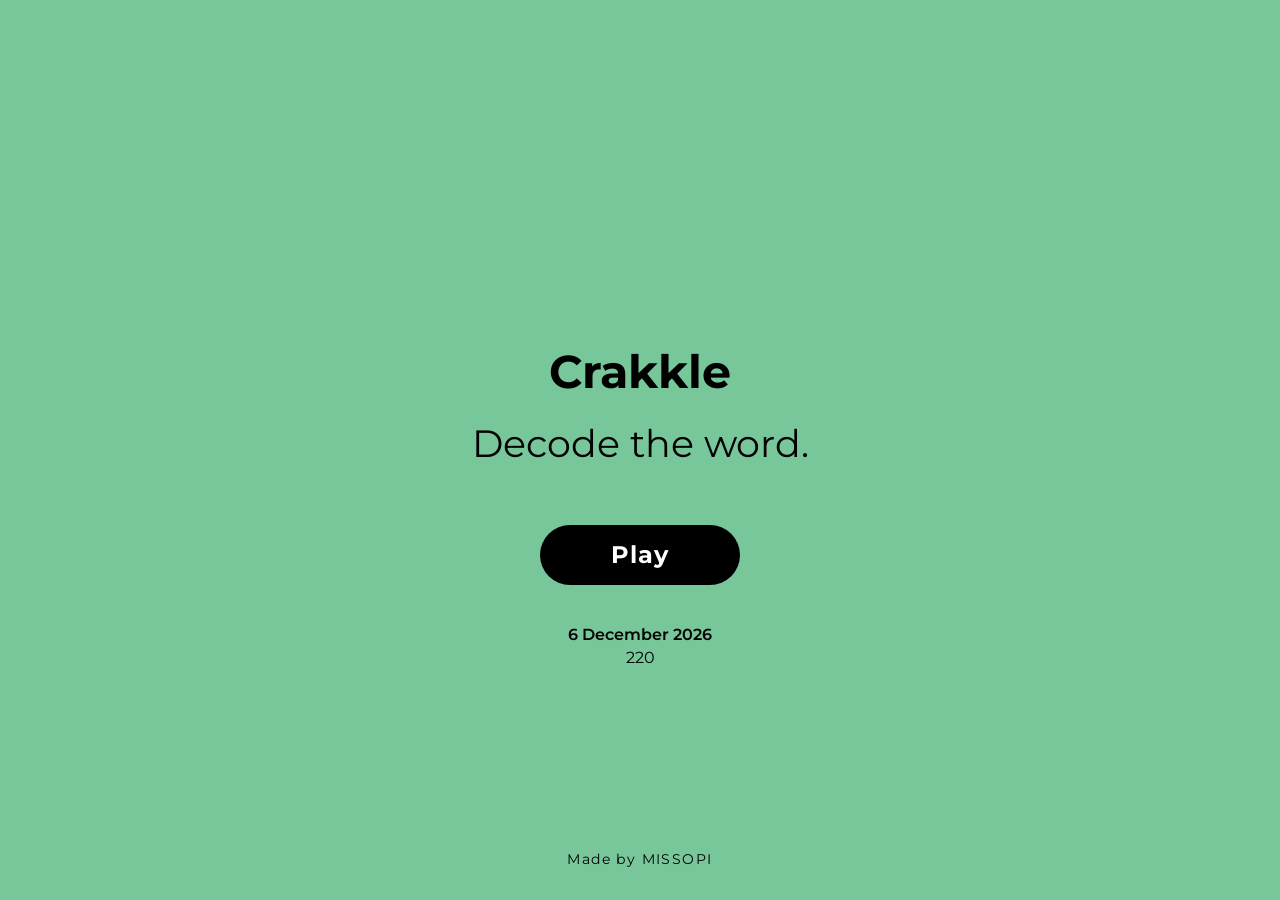
==== index.html @ 42000a82 "Make initial welcome page" ====
<!DOCTYPE html>
<html lang="en">

<head>
  <meta charset="UTF-8">
  <meta name="viewport" content="width=device-width, initial-scale=1.0">

  <!-- HTML Meta Tags -->
  <title>Crakkle</title>
  <meta name="description" content="Solve the daily hidden code word challenge.">

  <!-- Facebook Meta Tags -->
  <meta property="og:url" content="https://crakkle.co.uk/">
  <meta property="og:type" content="website">
  <meta property="og:title" content="Crakkle">
  <meta property="og:description" content="Solve the daily hidden code word challenge.">
  <meta property="og:image" content="">
  <meta property="og:image:alt" content="Crakkle social preview image">

  <!-- Twitter Meta Tags -->
  <meta name="twitter:card" content="summary_large_image">
  <meta property="twitter:domain" content="crakkle.co.uk">
  <meta property="twitter:url" content="https://crakkle.co.uk/">
  <meta name="twitter:title" content="Crakkle">
  <meta name="twitter:description" content="Solve the daily hidden code word challenge.">
  <meta name="twitter:image" content="">
  <meta name="twitter:image:alt" content="Crakkle social preview image">

  <link rel="icon" href="assets/crakkle.svg" type="image/svg+xml">
  <link rel="stylesheet" href="styles/index.css">
  <link rel="stylesheet" href="styles/welcome_styles.css">
  <script src="scripts/welcome_scripts.js" defer></script>
</head>

<body>
  <div class="container">
    <div class="welcome-module">
      <div class="welcome-module-content">
        <div role="img" aria-label="Crakkle logo" class="welcome-module-icon" style="background-image: var(--crakkle-icon);">
        </div>
        <h1 class="welcome-module-title">Crakkle</h1>
        <h2 class="welcome-module-subtitle">Decode the word.</h2>
        <div class="welcome-module-button-container">
          <a href="game.html" class="welcome-module-button" id="play-button">Play</a>
        </div>
        <div class="welcome-module-date-container">
          <div class="welcome-module-date" id="welcome-module-date"></div>
          <div class="welcome-module-count" id="welcome-module-count"></div>
        </div>
      </div>
      <footer class="welcome-module-footer">Made by <a class="welcome-module-footer-link" href="https://github.com/missopi">MISSOPI</a></footer>
    </div>
  </div>
</body>
</html>
---- styles/index.css ----
@import url('https://fonts.googleapis.com/css2?family=Montserrat:ital,wght@0,100..900;1,100..900&display=swap');

:root {
  font-family: 'Montserrat', serif;
  font-size: 16px;
  --crakkle-icon: url('../assets/crakkle.svg');
  --color-background: #78c79b;
  --icon-color: #222222;
  --settings-surface-color: #ffffff;
  --settings-border-color: #d0d7de;
  --settings-text-color: #111111;
  --settings-hover-color: #f5f6f8;

  /* Spacing variables */
  --vertical-spacing-0-5: 4px;
  --horizontal-spacing-0-5: 4px;
  --vertical-spacing-2: 16px;
  --horizontal-spacing-2: 16px;
  --vertical-spacing-1-5: 12px;
  --header-height: 40px;
  --header-toolbar-height: 50px;
  --header-padding-x: var(--horizontal-spacing-2);
  --game-max-width: 500px;
  --board-width: min(320px, 100vw);

  /* Button styles */
  --bg-btn-primary: #000000;
  --text-btn-primary: #ffffff;
  --sm-btn-bg-color: #e45c5c;
  --sm-btn-border-color: #aa3636;
  --sm-btn-text-color: #f8f7f7;
  --share-btn-color: #57C643;
  --share-border-color: #47A740;
}

@media (min-width: 768px) {
  :root {
    --board-width: 360px;
  }
}
---- styles/welcome_styles.css ----
html {
  height: 100%;
}

body {
  height: 100%;
  background-color: var(--color-background);
  margin: 0;
  padding: 0;
  overflow-y: hidden;
}

.container {
  position: relative;
  color: black;
  max-width: 100%;
  width: 100%;
  overflow-y: auto;
  height: 100%;
  display: flex;
  flex-direction: column;
  flex: 1;
}

.welcome-module {
  height: 100%;
  display: flex;
  align-items: center;
  justify-content: space-between;
  flex-direction: column;
  flex: 1;
  padding: calc(var(--vertical-spacing-0-5) * 10) calc(var(--horizontal-spacing-0-5) * 10) 0;
}

.welcome-module-content {
  display: flex;
  flex-direction: column;
  justify-content: center;
  align-items: center;
  flex-grow: 1;
}

.welcome-module-icon {
  height: 120px;
  margin-bottom: var(--vertical-spacing-1-5);
  display: block;
  width: 100%;
  text-align: center;
  background-size: contain;
  background-position: center;
  background-repeat: no-repeat;
}

.welcome-module-title {
  font-size: 46px;
  line-height: 20px;
  font-weight: bold;
  margin-bottom: var(--vertical-spacing-1-5);
  position: relative;
  text-align: center;
}

.welcome-module-subtitle {
  font-size: 38px;
  line-height: 35px;
  margin-bottom: calc(var(--vertical-spacing-2) * 4);
  text-align: center;
  font-weight: 400;
}

.welcome-module-button-container {
  display: flex;
  justify-content: center;
  flex-direction: column;
  gap: var(--vertical-spacing-2);
}

.welcome-module-button {
  width: 200px;
  font-size: 1em;
  box-sizing: border-box;
  position: relative;
  height: 2.5em;
  border-radius: 1.5em;
  align-content: center;
  font-weight: 700;
  letter-spacing: .05em;
  margin: 0 10px 8px;
  background: var(--bg-btn-primary);
  color: var(--text-btn-primary);
  padding: 1px 16px;
  display: block;
  margin-left: auto;
  margin-right: auto;
  text-align: center;
  text-decoration: none;
  font-size: 24px;
}

.welcome-module-date-container {
  text-align: center;
  margin-top: calc(var(--vertical-spacing-2) * 2);
}

.welcome-module-date {
  font-size: 16px;
  font-weight: 600;
}

.welcome-module-count {
  font-size: 16px;
  font-weight: 400;
  margin-top: var(--vertical-spacing-0-5);
}

.welcome-module-footer {
  padding: calc(var(--vertical-spacing-2) * 1.5) 0 calc(var(--vertical-spacing-2) * 2);
  color: var(--bg-btn-primary);
  font-size: 14px;
  font-weight: 400;
  letter-spacing: 0.1em;
  text-align: center;
}

.welcome-module-footer-link {
  color: inherit;
  text-decoration: none;
}

.welcome-module-footer-link:hover,
.welcome-module-footer-link:focus-visible {
  text-decoration: underline;
}
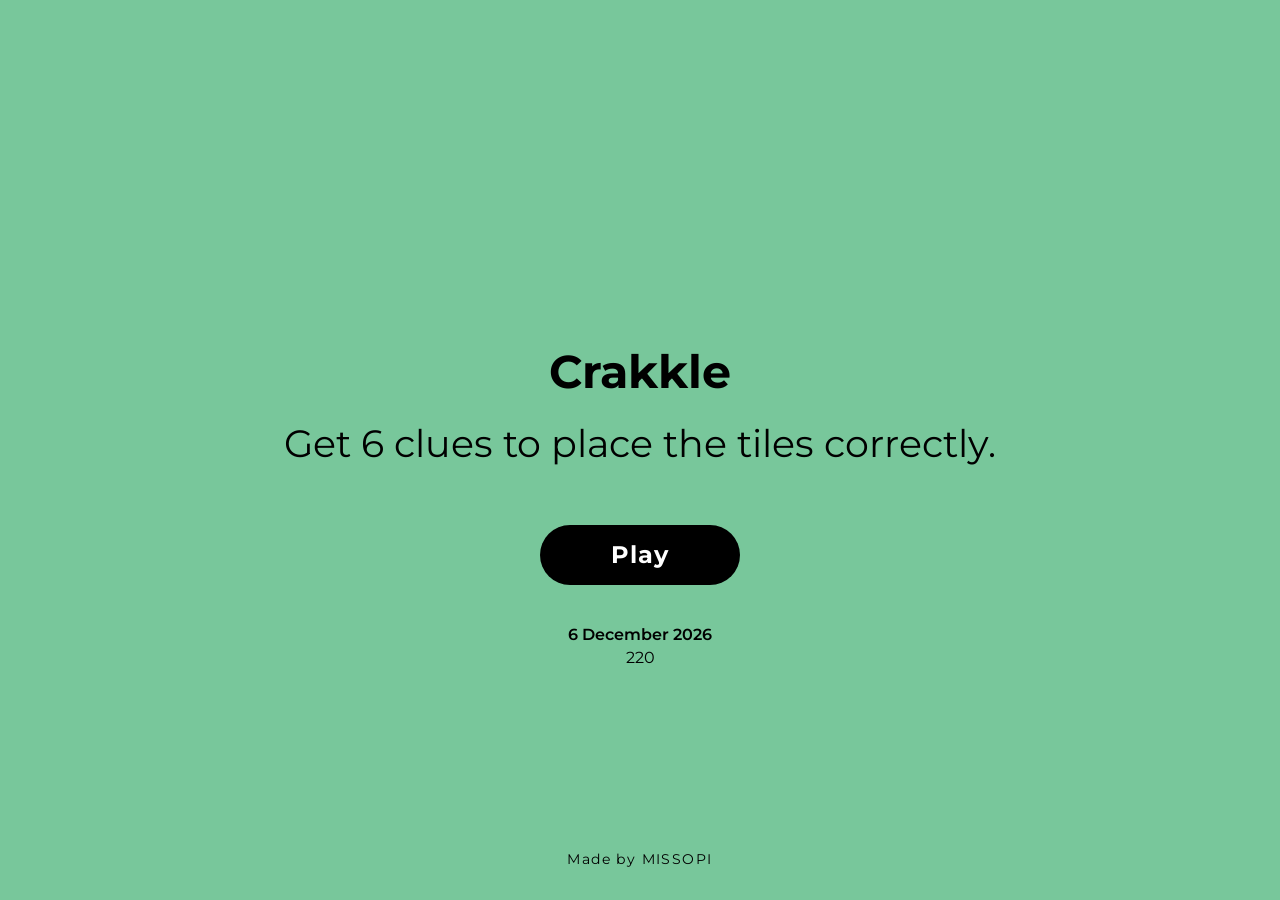
==== commit 766b5126: "Adjust the wording and icon to reflect new game idea" ====
--- a/index.html
+++ b/index.html
@@ -39,7 +39,7 @@
         <div role="img" aria-label="Crakkle logo" class="welcome-module-icon" style="background-image: var(--crakkle-icon);">
         </div>
         <h1 class="welcome-module-title">Crakkle</h1>
-        <h2 class="welcome-module-subtitle">Decode the word.</h2>
+        <h2 class="welcome-module-subtitle">Get 6 clues to place the tiles correctly.</h2>
         <div class="welcome-module-button-container">
           <a href="game.html" class="welcome-module-button" id="play-button">Play</a>
         </div>
--- a/styles/index.css
+++ b/styles/index.css
@@ -5,11 +5,14 @@
   font-size: 16px;
   --crakkle-icon: url('../assets/crakkle.svg');
   --color-background: #78c79b;
+  --game-color-background: #f6f8fb;
+  --game-text-color: #111111;
   --icon-color: #222222;
   --settings-surface-color: #ffffff;
   --settings-border-color: #d0d7de;
   --settings-text-color: #111111;
   --settings-hover-color: #f5f6f8;
+  --empty-tile-color: #cbcdd1;
 
   /* Spacing variables */
   --vertical-spacing-0-5: 4px;
@@ -21,7 +24,7 @@
   --header-toolbar-height: 50px;
   --header-padding-x: var(--horizontal-spacing-2);
   --game-max-width: 500px;
-  --board-width: min(320px, 100vw);
+  --board-width: min(300px, 100vw);
 
   /* Button styles */
   --bg-btn-primary: #000000;
@@ -38,3 +41,21 @@
     --board-width: 360px;
   }
 }
+
+:root[data-theme="dark"] {
+  --game-color-background: #12161c;
+  --game-text-color: #f0f3f8;
+  --settings-surface-color: #1d2630;
+  --settings-border-color: #34475a;
+  --box-border-color: #a3afba;
+  --settings-text-color: #f0f3f8;
+  --settings-hover-color: #253242;
+  --settings-cog-color: #f0f3f8;
+  --empty-tile-color: #4a5664;
+  --empty-peg-color: #212932;
+  --white-peg-border: #c9d5e1;
+  --grey-peg-color: #455365;
+  --grey-peg-border: #424e5d;
+  --sm-btn-text-color: #939292;
+  --sm-btn-border-color: #858585;
+}
